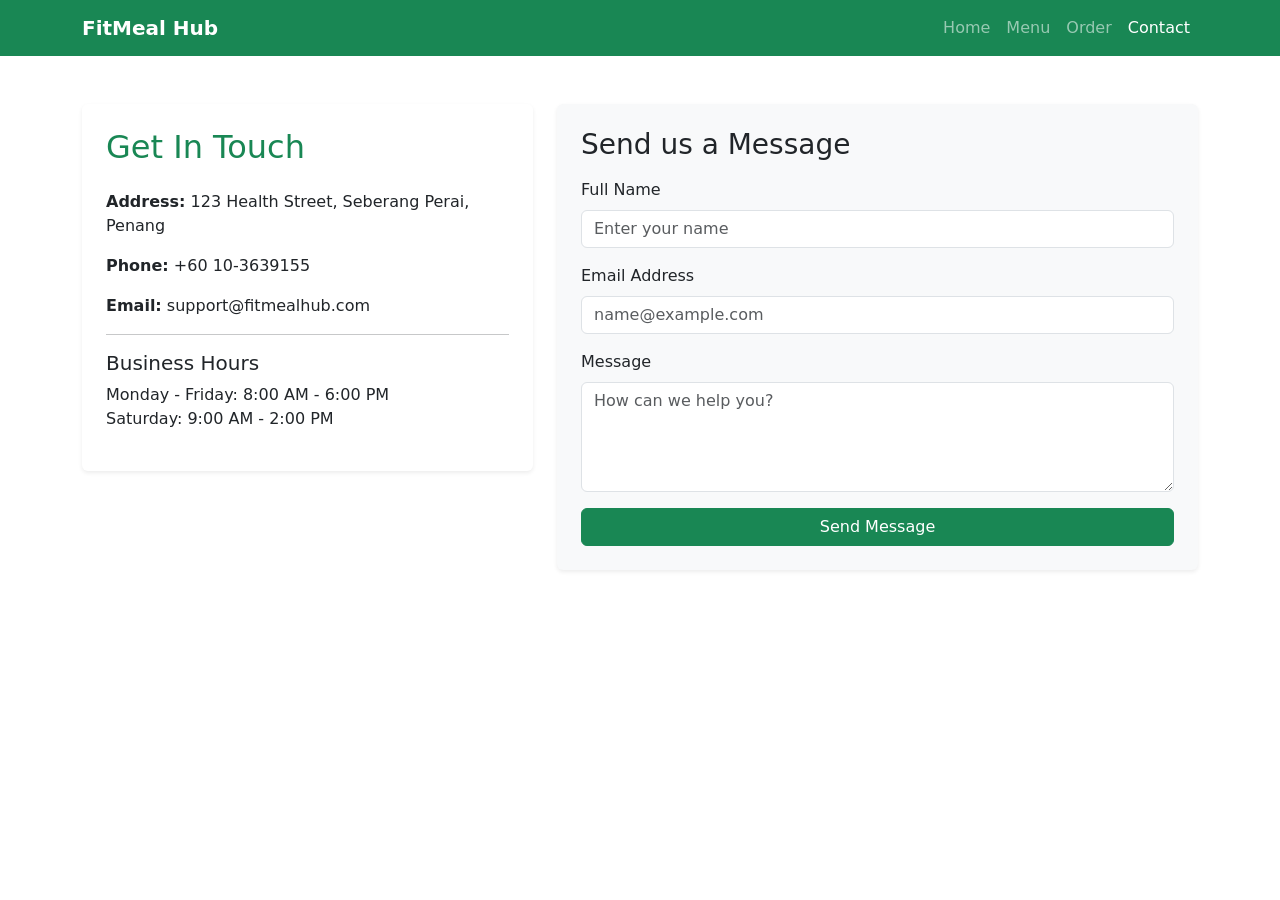
==== contact.html @ a0290bd5 "Added initial HTML files" ====
<!DOCTYPE html>
<html lang="en">
<head>
    <meta charset="UTF-8">
    <meta name="viewport" content="width=device-width, initial-scale=1.0">
    <title>Contact Us - FitMeal Hub</title>
    <link href="https://cdn.jsdelivr.net/npm/bootstrap@5.3.0/dist/css/bootstrap.min.css" rel="stylesheet">
    <link rel="stylesheet" href="style.css">
</head>
<body>

    <nav class="navbar navbar-expand-lg navbar-dark bg-success">
        <div class="container">
            <a class="navbar-brand fw-bold" href="index.html">FitMeal Hub</a>
            <button class="navbar-toggler" type="button" data-bs-toggle="collapse" data-bs-target="#navbarNav">
                <span class="navbar-toggler-icon"></span>
            </button>
            <div class="collapse navbar-collapse" id="navbarNav">
                <ul class="navbar-nav ms-auto">
                    <li class="nav-item"><a class="nav-link" href="index.html">Home</a></li>
                    <li class="nav-item"><a class="nav-link" href="menu.html">Menu</a></li>
                    <li class="nav-item"><a class="nav-link" href="order.html">Order</a></li>
                    <li class="nav-item"><a class="nav-link active" href="info.html">Contact</a></li>
                </ul>
            </div>
        </div>
    </nav>

    <div class="container my-5">
        <div class="row g-4">
            <div class="col-md-5">
                <div class="info-card p-4 shadow-sm rounded">
                    <h2 class="text-success mb-4">Get In Touch</h2>
                    <p><strong>Address:</strong> 123 Health Street, Seberang Perai, Penang</p>
                    <p><strong>Phone:</strong> +60 10-3639155</p>
                    <p><strong>Email:</strong> support@fitmealhub.com</p>
                    <hr>
                    <h5>Business Hours</h5>
                    <p>Monday - Friday: 8:00 AM - 6:00 PM<br>
                    Saturday: 9:00 AM - 2:00 PM</p>
                </div>
            </div>

            <div class="col-md-7">
                <div class="form-container p-4 shadow-sm rounded bg-light">
                    <h3 class="mb-3">Send us a Message</h3>
                    <form id="contactForm">
                        <div class="mb-3">
                            <label class="form-label">Full Name</label>
                            <input type="text" class="form-control" placeholder="Enter your name" required>
                        </div>
                        <div class="mb-3">
                            <label class="form-label">Email Address</label>
                            <input type="email" class="form-control" placeholder="name@example.com" required>
                        </div>
                        <div class="mb-3">
                            <label class="form-label">Message</label>
                            <textarea class="form-control" rows="4" placeholder="How can we help you?"></textarea>
                        </div>
                        <button type="submit" class="btn btn-success w-100">Send Message</button>
                    </form>
                </div>
            </div>
        </div>
    </div>

    <script src="https://code.jquery.com/jquery-3.6.0.min.js"></script>
    <script src="https://cdn.jsdelivr.net/npm/bootstrap@5.3.0/dist/js/bootstrap.bundle.min.js"></script>
</body>
</html>
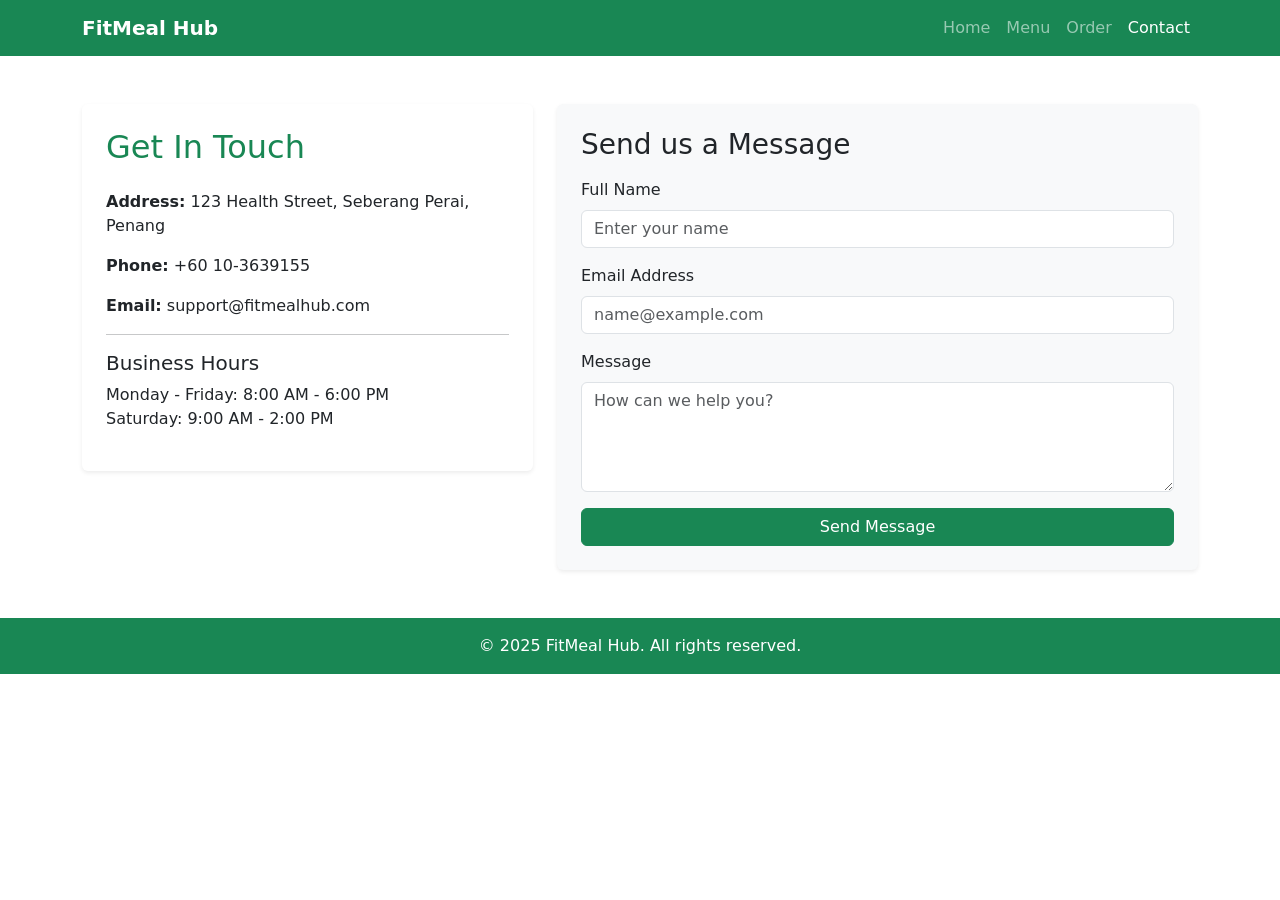
==== commit 01cf5b04: "Added initial HTML files" ====
--- a/contact.html
+++ b/contact.html
@@ -66,5 +66,12 @@
 
     <script src="https://code.jquery.com/jquery-3.6.0.min.js"></script>
     <script src="https://cdn.jsdelivr.net/npm/bootstrap@5.3.0/dist/js/bootstrap.bundle.min.js"></script>
+<!-- FOOTER -->
+<footer class="bg-success text-white text-center py-3 mt-4">
+  <p class="mb-0">© 2025 FitMeal Hub. All rights reserved.</p>
+</footer>
+ 
+<script src="https://cdn.jsdelivr.net/npm/bootstrap@5.3.0/dist/js/bootstrap.bundle.min.js"></script>
+<script src="https://code.jquery.com/jquery-3.7.0.min.js"></script>
 </body>
 </html>
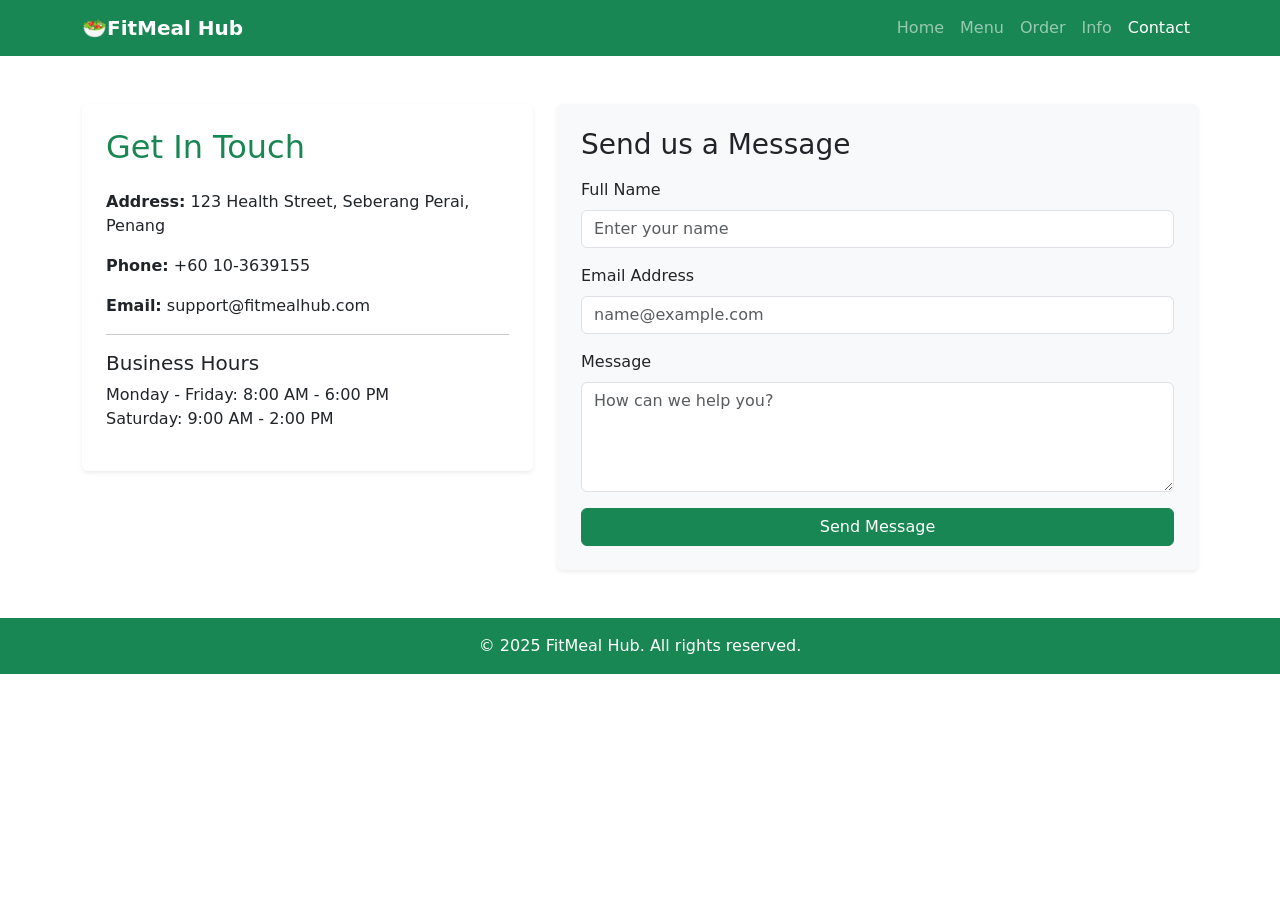
==== commit 3710cad1: "Added initial HTML files" ====
--- a/contact.html
+++ b/contact.html
@@ -11,7 +11,7 @@
 
     <nav class="navbar navbar-expand-lg navbar-dark bg-success">
         <div class="container">
-            <a class="navbar-brand fw-bold" href="index.html">FitMeal Hub</a>
+            <a class="navbar-brand fw-bold" href="index.html">🥗FitMeal Hub</a>
             <button class="navbar-toggler" type="button" data-bs-toggle="collapse" data-bs-target="#navbarNav">
                 <span class="navbar-toggler-icon"></span>
             </button>
@@ -20,6 +20,7 @@
                     <li class="nav-item"><a class="nav-link" href="index.html">Home</a></li>
                     <li class="nav-item"><a class="nav-link" href="menu.html">Menu</a></li>
                     <li class="nav-item"><a class="nav-link" href="order.html">Order</a></li>
+                    <li class="nav-item"><a class="nav-link" href="info.html">Info</a></li>
                     <li class="nav-item"><a class="nav-link active" href="info.html">Contact</a></li>
                 </ul>
             </div>
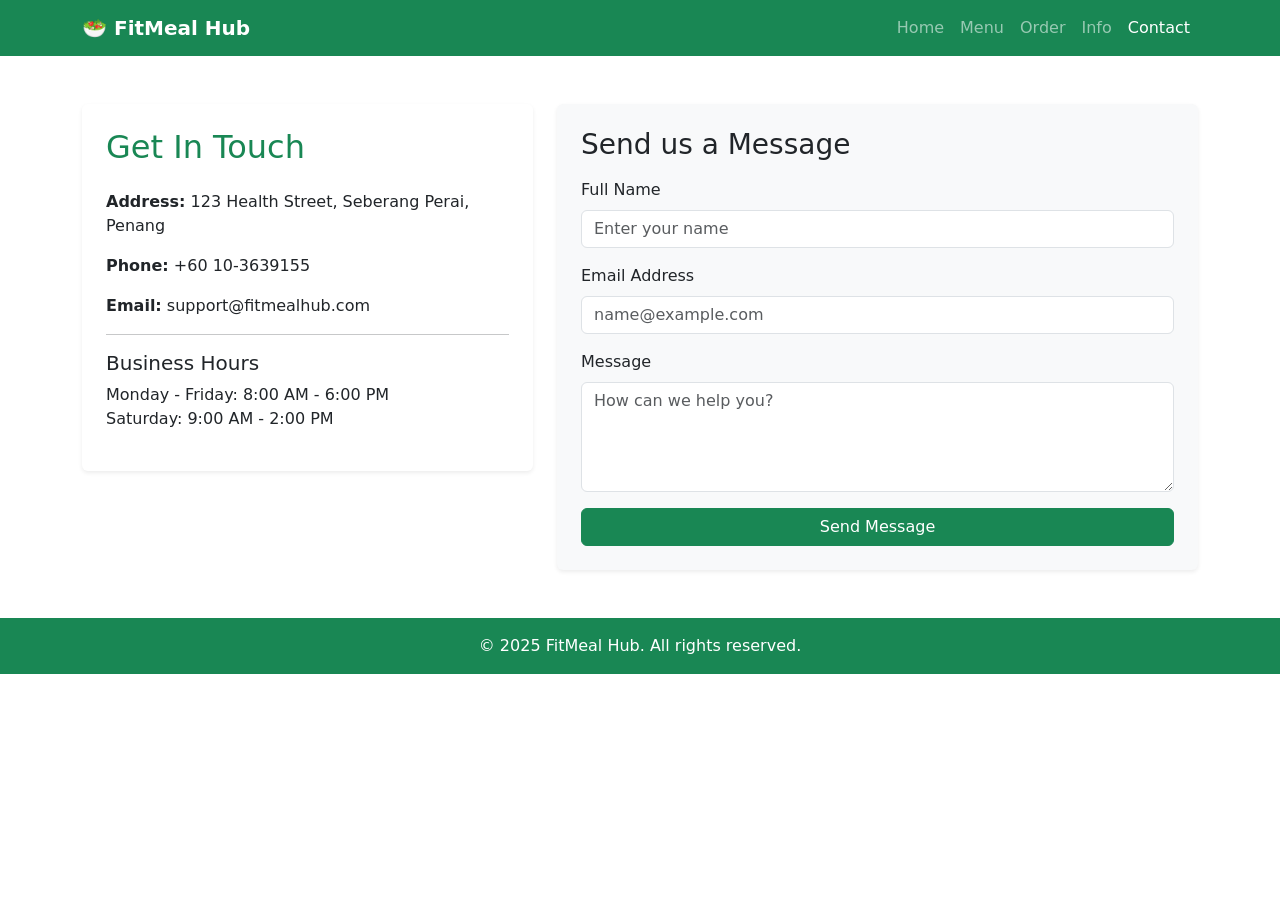
==== commit c68787e6: "Added initial HTML files" ====
--- a/contact.html
+++ b/contact.html
@@ -11,7 +11,7 @@
 
     <nav class="navbar navbar-expand-lg navbar-dark bg-success">
         <div class="container">
-            <a class="navbar-brand fw-bold" href="index.html">🥗FitMeal Hub</a>
+            <a class="navbar-brand fw-bold" href="index.html">🥗 FitMeal Hub</a>
             <button class="navbar-toggler" type="button" data-bs-toggle="collapse" data-bs-target="#navbarNav">
                 <span class="navbar-toggler-icon"></span>
             </button>
@@ -21,7 +21,7 @@
                     <li class="nav-item"><a class="nav-link" href="menu.html">Menu</a></li>
                     <li class="nav-item"><a class="nav-link" href="order.html">Order</a></li>
                     <li class="nav-item"><a class="nav-link" href="info.html">Info</a></li>
-                    <li class="nav-item"><a class="nav-link active" href="info.html">Contact</a></li>
+                    <li class="nav-item"><a class="nav-link active" href="contact.html">Contact</a></li>
                 </ul>
             </div>
         </div>
@@ -71,8 +71,6 @@
 <footer class="bg-success text-white text-center py-3 mt-4">
   <p class="mb-0">© 2025 FitMeal Hub. All rights reserved.</p>
 </footer>
- 
-<script src="https://cdn.jsdelivr.net/npm/bootstrap@5.3.0/dist/js/bootstrap.bundle.min.js"></script>
-<script src="https://code.jquery.com/jquery-3.7.0.min.js"></script>
+
 </body>
 </html>
